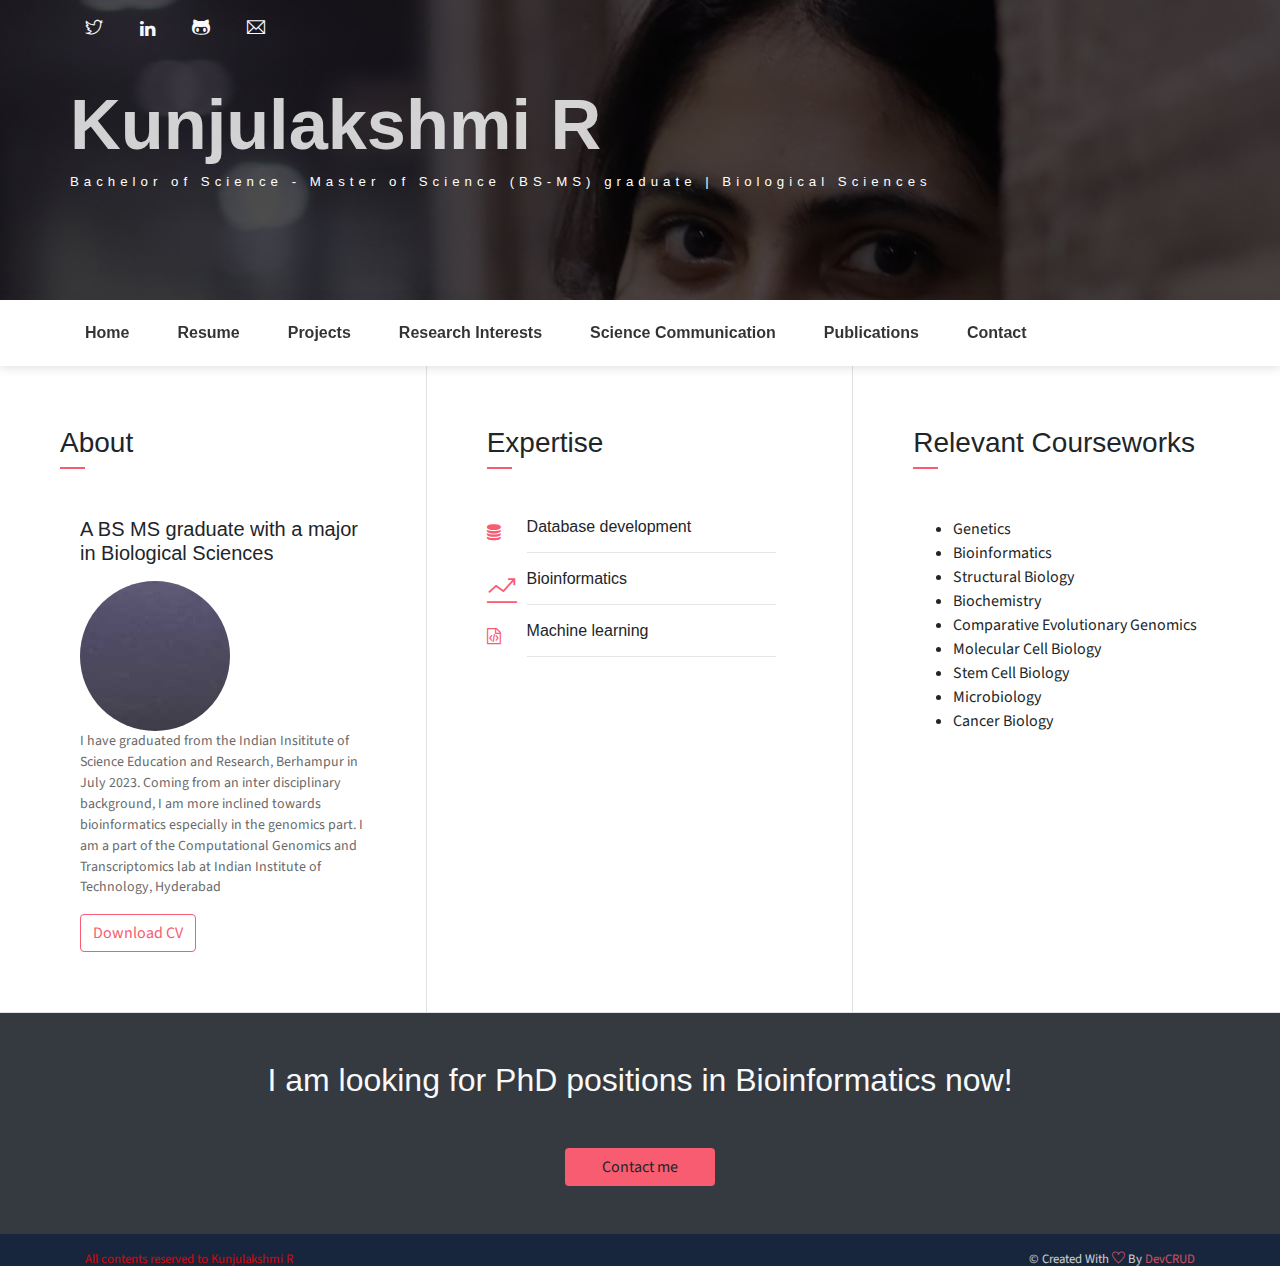
==== index.html @ 65acea6c "Update index.html" ====
<!DOCTYPE html>
<html lang="en">
    <script>
        function includeHTML() {
          var z, i, elmnt, file, xhttp;
          /*loop through a collection of all HTML elements:*/
          z = document.getElementsByTagName("*");
          for (i = 0; i < z.length; i++) {
            elmnt = z[i];
            /*search for elements with a certain atrribute:*/
            file = elmnt.getAttribute("w3-include-html");
            if (file) {
              /*make an HTTP request using the attribute value as the file name:*/
              xhttp = new XMLHttpRequest();
              xhttp.onreadystatechange = function() {
                if (this.readyState == 4) {
                  if (this.status == 200) {elmnt.innerHTML = this.responseText;}
                  if (this.status == 404) {elmnt.innerHTML = "Page not found.";}
                  /*remove the attribute, and call this function once more:*/
                  elmnt.removeAttribute("w3-include-html");
                  includeHTML();
                }
              }      
              xhttp.open("GET", file, true);
              xhttp.send();
              /*exit the function:*/
              return;
            }
          }
        };
        </script>
<!-- Add this in the head section of your HTML file -->
<link rel="stylesheet" href="https://cdnjs.cloudflare.com/ajax/libs/font-awesome/5.15.3/css/all.min.css" integrity="sha512-6/8tP4ZoJWFZbui3t0O7GWCC/5gYkg0q9GxXqfvZk8DeWeufSUG1nGOn4cK7aUpCobv2Xi99NsZYZJ3cRqT8qQ==" crossorigin="anonymous" />

<div w3-include-html="header.html"></div>
    <div class="container-fluid">
        <div id="about" class="row about-section">
            <div class="col-lg-4 about-card">
                
                <h3 class="font-weight-light">About</h3>
                <span class="line mb-5"></span>
                <div class="flex-container">
                
                <div class="text-container">
                <h5 class="mb-3">A BS MS graduate with a major in Biological Sciences</h5>
                    <div class="circle-image-container">
                    <img src="assets/imgs/klr.JPG" alt="" class="circle-img">
                </div>
                <p class="mt-20">I have graduated from the Indian Insititute of Science Education and Research, Berhampur in July 2023. Coming
                    from an inter disciplinary background, I am more inclined towards bioinformatics especially in the genomics part. I am a part of the
                    Computational Genomics and Transcriptomics lab at Indian Institute of Technology, Hyderabad
                </p>
                    <a href="assets/imgs/CV_KunjulakshmiR.pdf" download="Kunjulakshmi_CV.pdf">
    <button class="btn btn-outline-danger"><i class="icon-down-circled2"></i>Download CV</button>
</a>

                <!--<button class="btn btn-outline-danger"><i class="icon-down-circled2 "></i>Download My CV</button>-->
                </div>
                </div>
            </div>
            <div class="col-lg-4 about-card">
                <h3 class="font-weight-light">Expertise</h3>
                <span class="line mb-5"></span>
                <div class="row">
                    <div class="col-1 text-danger pt-1"><i class="fa fa-database"></i></div>
                    <div class="col-10 ml-auto mr-3">
                        <h6>Database development</h6>
                       <!-- <p class="subtitle"> exercitat Repellendus,  corrupt.</p>-->
                        <hr>
                    </div>
                </div>
              
                <div class="row">
                    <!--<div class="col-1 text-danger pt-1"><i class="fa-solid fa-dna"></i></div>-->
                    <div class="col-1 text-danger pt-1"><i class="ti-stats-up icon-lg"></i></div>
                    <div class="col-10 ml-auto mr-3">
                        <h6>Bioinformatics</h6>
                        <!--<p class="subtitle">voluptate commodi illo voluptatib.</p>-->
                        <hr>
                    </div>
                </div>
                <!--<div class="row">
                    <div class="col-1 text-danger pt-1"><i class="fa-brands fa-python"></i></div>
                    <div class="col-10 ml-auto mr-3">
                        <h6>Python programming</h6>
                        <p class="subtitle">voluptate commodi illo voluptatib.</p>
                        <hr>
                    </div>
                </div>-->
                <div class="row">
                    <div class="col-1 text-danger pt-1"><i class="fa fa-file-code-o"></i></div>
                    <div class="col-10 ml-auto mr-3">
                        <h6>Machine learning</h6>
                        <!--<p class="subtitle">voluptate commodi illo voluptatib.</p>-->
                        <hr>
                    </div>
                </div>
            </div>
            <div class="col-lg-4 about-card">
                <h3 class="font-weight-light">Relevant Courseworks</h3>
                <span class="line mb-5"></span>
<ul>
    <li>Genetics</li>
    <li>Bioinformatics</li>
    <li>Structural Biology</li>
    <li>Biochemistry</li>
    <li>Comparative Evolutionary Genomics</li>
    <li>Molecular Cell Biology</li>
    <li>Stem Cell Biology</li>
    <li>Microbiology</li>
    <li>Cancer Biology</li>
</ul>
        </div>
    </div>
                <!--<div class="row">
                    <div class="col-10 ml-auto mr-3">
                        <h6>Database development</h6>
                        <hr>
                    </div>
                </div>

                <div class="row">
                    
                    <div class="col-10 ml-auto mr-3">
                        <h6>Web Development</h6>
                     
                        <hr>
                    </div>
                </div>
                <div class="row">
                   
                    <div class="col-10 ml-auto mr-3">
                        <h6>Bioinformatics</h6>
                       
                        <hr>
                    </div>
                </div>
               <div class="row">
                   
                    <div class="col-10 ml-auto mr-3">
                        <h6>Python programming</h6>
                        
                        <hr>
                    </div>
                </div>
                <div class="row">
        
                    <div class="col-10 ml-auto mr-3">
                        <h6>Machine learning</h6>
                        
                        <hr>
                    </div>
                </div>-->
            </div>
        </div>
    </div>



    <!--<section class="section bg-custom-gray" id="price">
        <div class="container">
            <h1 class="mb-5"><span class="text-danger">Packs</span> Pricing</h1>
            <div class="row align-items-center">
                <div class="col-md-6 col-lg-3">
                    <div class="price-card text-center mb-4">
                        <h3 class="price-card-title">Free</h3>
                        <div class="price-card-cost">
                            <sup class="ti-money"></sup>
                            <span class="num">0</span>
                            <span class="date">MO</span>
                        </div>
                        <ul class="list">
                            <li class="list-item">5 <span class="text-muted">Project</span></li>
                            <li class="list-item">1GB <span class="text-muted">Storage</span></li>
                            <li class="list-item"><span class="text-muted">No Domain</span></li>
                            <li class="list-item">1 <span class="text-muted">User</span></li>
                        </ul>
                        <button class="btn btn-primary btn-rounded w-lg">Subscribe</button>
                    </div>
                </div>
                <div class="col-md-6 col-lg-3">
                    <div class="price-card text-center mb-4">
                        <h3 class="price-card-title">Basic</h3>
                        <div class="price-card-cost">
                            <sup class="ti-money"></sup>
                            <span class="num">10</span>
                            <span class="date">MO</span>
                        </div>
                        <ul class="list">
                            <li class="list-item">50 <span class="text-muted">Project</span></li>
                            <li class="list-item">10GB <span class="text-muted">Storage</span></li>
                            <li class="list-item">1<span class="text-muted">Domain</span></li>
                            <li class="list-item">5 <span class="text-muted">User</span></li>
                        </ul>
                        <button class="btn btn-primary btn-rounded w-lg">Subscribe</button>
                    </div>
                </div>
                <div class="col-md-6 col-lg-3">
                    <div class="price-card text-center price-card-requried mb-4">
                        <h3 class="price-card-title">Exclusive</h3>
                        <div class="price-card-cost">
                            <sup class="ti-money"></sup>
                            <span class="num">25</span>
                            <span class="date">MO</span>
                        </div>
                        <ul class="list">
                            <li class="list-item">150 <span class="text-muted">Project</span></li>
                            <li class="list-item">15GB <span class="text-muted">Storage</span></li>
                            <li class="list-item">5<span class="text-muted"> Domain</span></li>
                            <li class="list-item">15<span class="text-muted">User</span></li>
                        </ul>
                        <button class="btn btn-primary btn-rounded w-lg">Subscribe</button>
                    </div>
                </div>
                <div class="col-md-6 col-lg-3">
                    <div class="price-card text-center mb-4">
                        <h3 class="price-card-title">Pro</h3>
                        <div class="price-card-cost">
                            <sup class="ti-money"></sup>
                            <span class="num">99</span>
                            <span class="date">MO</span>
                        </div>
                        <ul class="list">
                            <li class="list-item">500 <span class="text-muted">Project</span></li>
                            <li class="list-item">1000GB <span class="text-muted">Storage</span></li>
                            <li class="list-item">10<span class="text-muted"> Domain</span></li>
                            <li class="list-item">Unlimite<span class="text-muted">User</span></li>
                        </ul>
                        <button class="btn btn-primary btn-rounded w-lg">Subscribe</button>
                    </div>
                </div>
            </div>
        </div>
    </section>-->


    <!--<section class="section bg-custom-gray" id="portfolio">
        <div class="container">
            <h1 class="mb-5"><span class="text-danger">My</span> Portfolio</h1>
            <div class="portfolio">
                <div class="filters">
                    <a href="#" data-filter=".new" class="active">
                        New
                    </a>
                    <a href="#" data-filter=".advertising">
                        Advertising
                    </a>
                    <a href="#" data-filter=".branding">
                        Branding
                    </a>
                    <a href="#" data-filter=".web">
                        Web
                    </a>
                </div>
                <div class="portfolio-container"> 
                    <div class="col-md-6 col-lg-4 web new">
                        <div class="portfolio-item">
                            <img src="assets/imgs/web-1.jpg" class="img-fluid" alt="Download free bootstrap 4 admin dashboard, free boootstrap 4 templates">
                            <div class="content-holder">
                                <a class="img-popup" href="assets/imgs/web-1.jpg"></a>
                                <div class="text-holder">
                                    <h6 class="title">WEB</h6>
                                    <p class="subtitle">Expedita corporis doloremque velit in totam!</p>
                                </div>
                            </div>   
                        </div>             
                    </div>
                    <div class="col-md-6 col-lg-4 web new">
                        <div class="portfolio-item">
                            <img src="assets/imgs/web-2.jpg" class="img-fluid" alt="Download free bootstrap 4 admin dashboard, free boootstrap 4 templates">
                            <div class="content-holder">
                                <a class="img-popup" href="assets/imgs/web-2.jpg"></a>
                                <div class="text-holder">
                                    <h6 class="title">WEB</h6>
                                    <p class="subtitle">Expedita corporis doloremque velit in totam!</p>
                                </div>
                            </div> 
                        </div>                         
                    </div>
                    <div class="col-md-6 col-lg-4 advertising new">
                        <div class="portfolio-item">
                            <img src="assets/imgs/advertising-2.jpg" class="img-fluid" alt="Download free bootstrap 4 admin dashboard, free boootstrap 4 templates">                         
                            <div class="content-holder">
                                <a class="img-popup" href="assets/imgs/advertising-2.jpg"></a>
                                <div class="text-holder">
                                    <h6 class="title">ADVERSTISING</h6>
                                    <p class="subtitle">Expedita corporis doloremque velit in totam!</p>
                                </div>
                            </div>    
                        </div>              
                    </div> 
                    <div class="col-md-6 col-lg-4 web">
                        <div class="portfolio-item">
                            <img src="assets/imgs/web-4.jpg" class="img-fluid" alt="Download free bootstrap 4 admin dashboard, free boootstrap 4 templates">
                            <div class="content-holder">
                                <a class="img-popup" href="assets/imgs/web-4.jpg"></a>
                                <div class="text-holder">
                                    <h6 class="title">WEB</h6>
                                    <p class="subtitle">Expedita corporis doloremque velit in totam!</p>
                                </div>
                            </div>
                        </div>                                                     
                    </div>

                    <div class="col-md-6 col-lg-4 advertising"> 
                        <div class="portfolio-item">
                            <img src="assets/imgs/advertising-1.jpg" class="img-fluid" alt="Download free bootstrap 4 admin dashboard, free boootstrap 4 templates">                               
                            <div class="content-holder">
                                <a class="img-popup" href="assets/imgs/advertising-1.jpg"></a>
                                <div class="text-holder">
                                    <h6 class="title">ADVERSITING</h6>
                                    <p class="subtitle">Expedita corporis doloremque velit in totam!</p>
                                </div>
                            </div>
                        </div>                                                       
                    </div> 
                    <div class="col-md-6 col-lg-4 web new">
                        <div class="portfolio-item">
                            <img src="assets/imgs/web-3.jpg" class="img-fluid" alt="Download free bootstrap 4 admin dashboard, free boootstrap 4 templates">  
                           <div class="content-holder">
                                <a class="img-popup" href="assets/imgs/web-3.jpg"></a>
                                <div class="text-holder">
                                    <h6 class="title">WEB</h6>
                                    <p class="subtitle">Expedita corporis doloremque velit in totam!</p>
                                </div>
                            </div>
                        </div>                                                     
                    </div>
                    <div class="col-md-6 col-lg-4 advertising new">
                        <div class="portfolio-item">
                            <img src="assets/imgs/advertising-3.jpg" class="img-fluid" alt="Download free bootstrap 4 admin dashboard, free boootstrap 4 templates">       
                           <div class="content-holder">
                                <a class="img-popup" href="assets/imgs/advertising-3.jpg"></a>
                                <div class="text-holder">
                                    <h6 class="title">ADVERSITING</h6>
                                    <p class="subtitle">Expedita corporis doloremque velit in totam!</p>
                                </div>
                            </div>
                        </div>                                                       
                    </div> 
                    <div class="col-md-6 col-lg-4 advertising new"> 
                        <div class="portfolio-item">
                            <img src="assets/imgs/advertising-4.jpg" class="img-fluid" alt="Download free bootstrap 4 admin dashboard, free boootstrap 4 templates">            
                            <div class="content-holder">
                                <a class="img-popup" href="assets/imgs/advertising-4.jpg"></a>
                                <div class="text-holder">
                                    <h6 class="title">ADVERTISING</h6>
                                    <p class="subtitle">Expedita corporis doloremque velit in totam!</p>
                                </div>
                            </div>
                        </div>
                                
                    </div> 
                    <div class="col-md-6 col-lg-4 branding new">
                        <div class="portfolio-item">
                            <img src="assets/imgs/branding-1.jpg" class="img-fluid" alt="Download free bootstrap 4 admin dashboard, free boootstrap 4 templates">                        
                            <div class="content-holder">
                                <a class="img-popup" href="assets/imgs/branding-1.jpg"></a>
                                <div class="text-holder">
                                    <h6 class="title">BRANDING</h6>
                                    <p class="subtitle">Expedita corporis doloremque velit in totam!</p>
                                </div>
                            </div> 
                        </div>
                    </div> 
                    <div class="col-md-6 col-lg-4 branding">
                        <div class="portfolio-item">
                            <img src="assets/imgs/branding-2.jpg" class="img-fluid" alt="Download free bootstrap 4 admin dashboard, free boootstrap 4 templates">  
                            <div class="content-holder">
                                <a class="img-popup" href="assets/imgs/branding-2.jpg"></a>
                                <div class="text-holder">
                                    <h6 class="title">BRANDING</h6>
                                    <p class="subtitle">Expedita corporis doloremque velit in totam!</p>
                                </div>
                            </div>
                        </div>                                                     
                    </div> 
                    <div class="col-md-6 col-lg-4 branding new">
                        <div class="portfolio-item">
                            <img src="assets/imgs/branding-3.jpg" class="img-fluid" alt="Download free bootstrap 4 admin dashboard, free boootstrap 4 templates">   
                            <div class="content-holder">
                                <a class="img-popup" href="assets/imgs/branding-3.jpg"></a>
                                <div class="text-holder">
                                    <h6 class="title">BRANDING</h6>
                                    <p class="subtitle">Expedita corporis doloremque velit in totam!</p>
                                </div>
                            </div>
                        </div>                                                    
                    </div> 
                    <div class="col-md-6 col-lg-4 branding">
                        <div class="portfolio-item">
                            <img src="assets/imgs/branding-4.jpg" class="img-fluid" alt="Download free bootstrap 4 admin dashboard, free boootstrap 4 templates">                      
                            <div class="content-holder">
                                <a class="img-popup" href="assets/imgs/branding-4.jpg"></a>
                                <div class="text-holder">
                                    <h6 class="title">BRANDING</h6>
                                    <p class="subtitle">Expedita corporis doloremque velit in totam!</p>
                                </div>
                            </div>
                        </div>                                                      
                    </div> 
                    <div class="col-md-6 col-lg-4 branding">
                        <div class="portfolio-item">
                            <img src="assets/imgs/branding-5.jpg" class="img-fluid" alt="Download free bootstrap 4 admin dashboard, free boootstrap 4 templates">          
                            <div class="content-holder">
                                <a class="img-popup" href="assets/imgs/branding-5.jpg"></a>
                                <div class="text-holder">
                                    <h6 class="title">BRANDING</h6>
                                    <p class="subtitle">Expedita corporis doloremque velit in totam!</p>
                                </div>
                            </div>
                        </div>                                                   
                    </div>
                </div> 
            </div>  
        </div>            
    </section>
   End of portfolio section -->



    <!--<div class="section contact" id="contact">
       
        <div class="container">
            <div class="row">
                <div class="col-lg-8">
                    <div class="contact-form-card">
                        <h4 class="contact-title">Send a message</h4>
                        <form action="">
                            <div class="form-group">
                                <input  class="form-control" type="text" placeholder="Name *" required>
                            </div>
                            <div class="form-group">
                                <input class="form-control" type="email" placeholder="Email *" required>
                            </div>
                            <div class="form-group">
                                <textarea class="form-control" id=" placeholder="Message *" rows="7" required></textarea>
                            </div>
                            <div class="form-group ">
                                <button type="submit" class="form-control btn btn-primary" >Send Message</button>
                            </div>
                        </form>
                    </div>
                </div>
                <div class="col-lg-4">
                    <div class="contact-info-card">
                        <h4 class="contact-title">Get in touch</h4>
                        <div class="row mb-2">
                            <div class="col-1 pt-1 mr-1">
                                <i class="ti-mobile icon-md"></i>
                            </div>
                            <div class="col-10 ">
                                <h6 class="d-inline">Phone : <br> <span class="text-muted">+ (123) 456-789</span></h6>
                            </div>
                        </div>
                        <div class="row mb-2">
                            <div class="col-1 pt-1 mr-1">
                                <i class="ti-map-alt icon-md"></i>
                            </div>
                            <div class="col-10">
                                <h6 class="d-inline">Address :<br> <span class="text-muted">12345 Fake ST NoWhere AB Country.</span></h6>
                            </div>
                        </div>
                        <div class="row mb-2">
                            <div class="col-1 pt-1 mr-1">
                                <i class="ti-envelope icon-md"></i>
                            </div>
                            <div class="col-10">
                                <h6 class="d-inline">Email :<br> <span class="text-muted">info@website.com</span></h6>
                            </div>
                        </div>
                        <ul class="social-icons pt-4">
                            <li class="social-item"><a class="social-link text-dark" href="#"><i class="ti-facebook" aria-hidden="true"></i></a></li>
                            <li class="social-item"><a class="social-link text-dark" href="#"><i class="ti-twitter" aria-hidden="true"></i></a></li>
                            <li class="social-item"><a class="social-link text-dark" href="#"><i class="ti-google" aria-hidden="true"></i></a></li>
                            <li class="social-item"><a class="social-link text-dark" href="#"><i class="ti-instagram" aria-hidden="true"></i></a></li>
                            <li class="social-item"><a class="social-link text-dark" href="#"><i class="ti-github" aria-hidden="true"></i></a></li>
                        </ul> 
                    </div>
                </div>
            </div>

        </div>
    </div>-->
<script>
        includeHTML();
        </script>
 </div>

      <div id="footerContainer">
        <!-- The footer content will be inserted here using JavaScript -->
    </div>

    <script>
        // Use JavaScript to load and insert the footer content
        var footerContainer = document.getElementById("footerContainer");
        var xhr = new XMLHttpRequest();

        xhr.onreadystatechange = function() {
            if (xhr.readyState === 4 && xhr.status === 200) {
                footerContainer.innerHTML = xhr.responseText;
            }
        };

        xhr.open("GET", "footer.html", true);
        xhr.send();
    </script>
<script src="https://code.jquery.com/jquery-3.3.1.slim.min.js"></script>
    <script src="https://cdnjs.cloudflare.com/ajax/libs/popper.js/1.14.7/umd/popper.min.js"></script>
    <script src="https://stackpath.bootstrapcdn.com/bootstrap/4.3.1/js/bootstrap.min.js"></script>
 
</body>
</html>
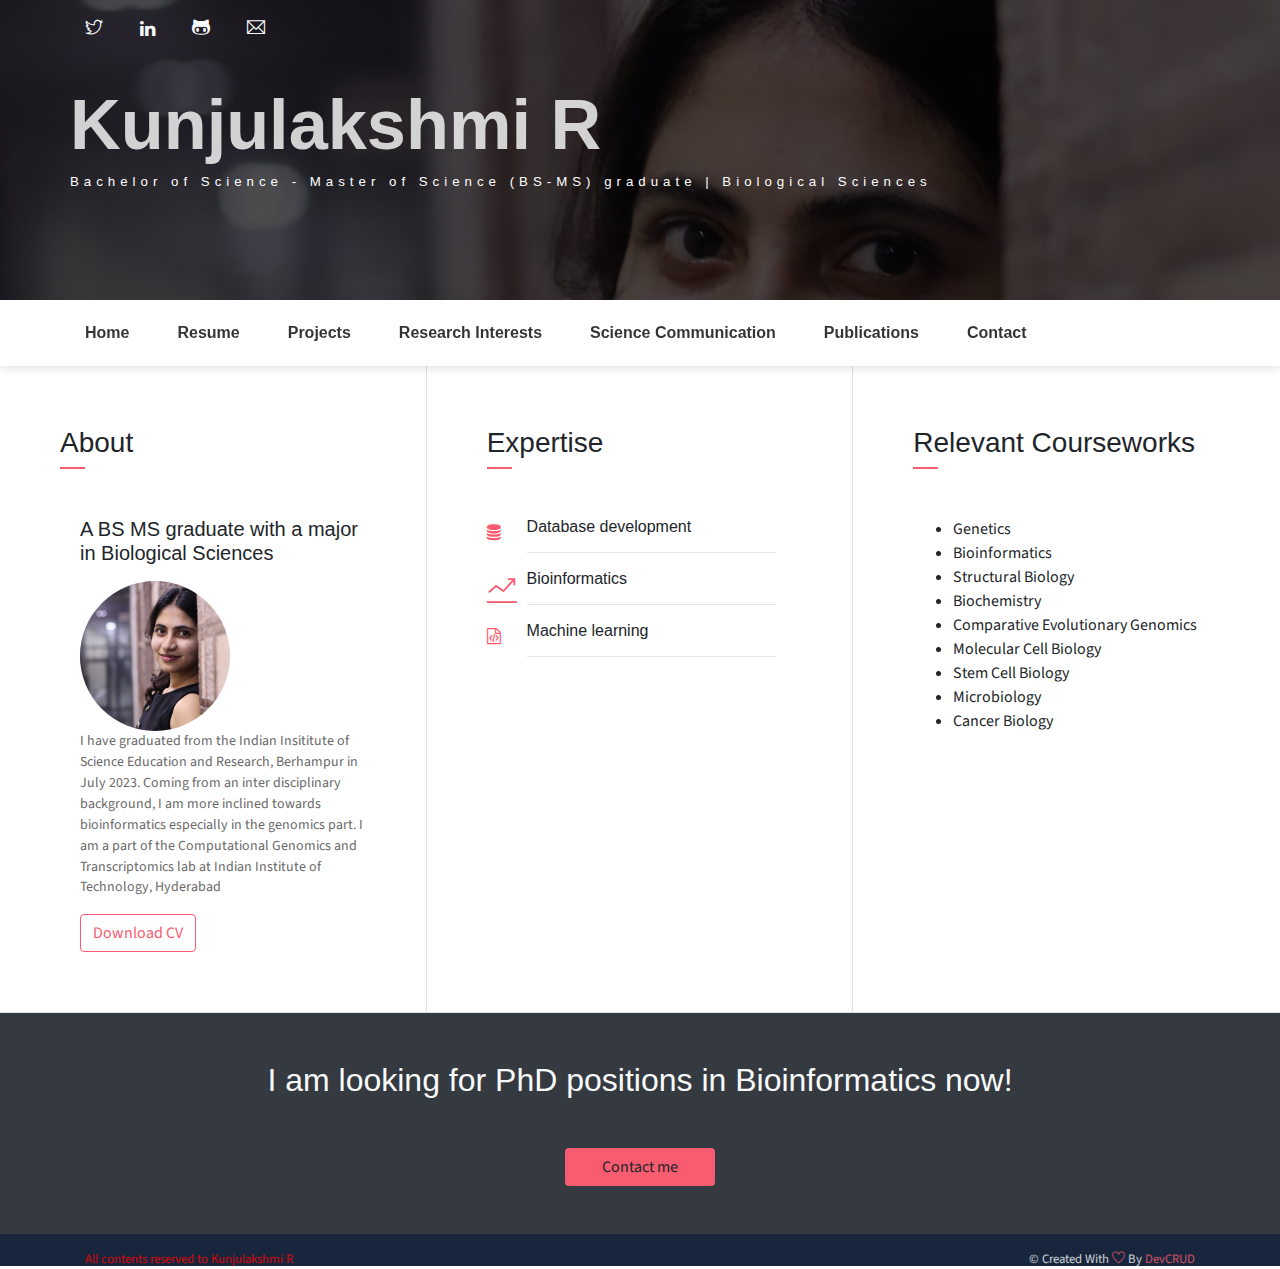
==== commit df87d3be: "Update index.html" ====
--- a/index.html
+++ b/index.html
@@ -44,7 +44,7 @@
                 <div class="text-container">
                 <h5 class="mb-3">A BS MS graduate with a major in Biological Sciences</h5>
                     <div class="circle-image-container">
-                    <img src="assets/imgs/klr.JPG" alt="" class="circle-img">
+                    <img src="assets/imgs/klr.JPG" alt="Your Image" class="circle-image">
                 </div>
                 <p class="mt-20">I have graduated from the Indian Insititute of Science Education and Research, Berhampur in July 2023. Coming
                     from an inter disciplinary background, I am more inclined towards bioinformatics especially in the genomics part. I am a part of the
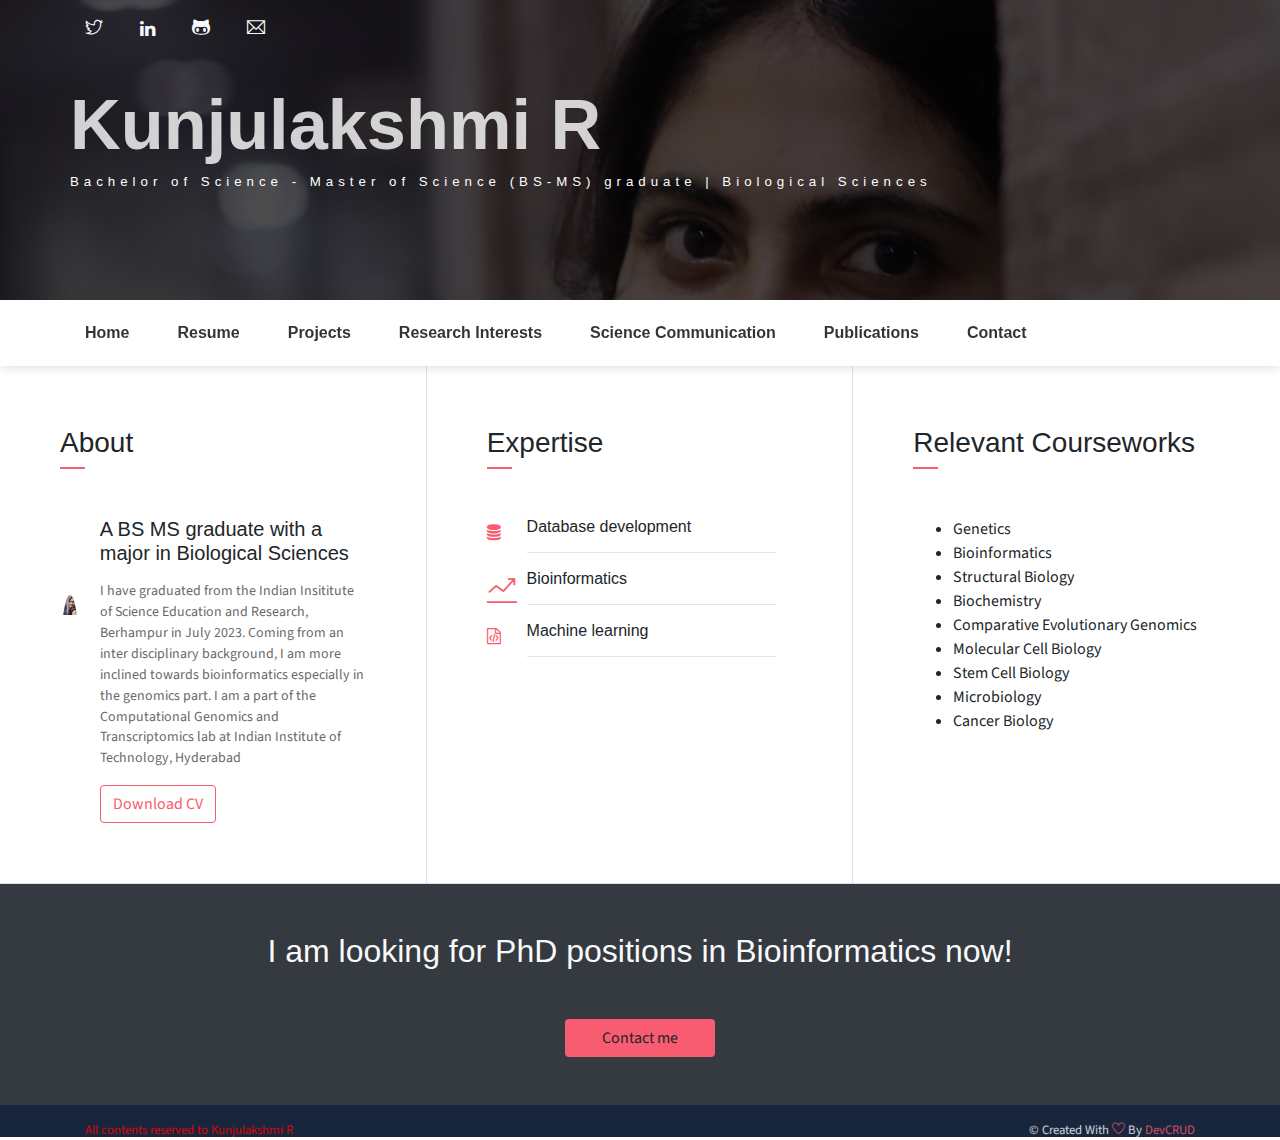
==== commit 2b17ef72: "Update index.html" ====
--- a/index.html
+++ b/index.html
@@ -40,12 +40,12 @@
                 <h3 class="font-weight-light">About</h3>
                 <span class="line mb-5"></span>
                 <div class="flex-container">
-                
+                 <div class="circle-image-container">
+                    <img src="assets/imgs/klr.JPG" alt="Your Image" class="circle-image">
+                </div>
                 <div class="text-container">
                 <h5 class="mb-3">A BS MS graduate with a major in Biological Sciences</h5>
-                    <div class="circle-image-container">
-                    <img src="assets/imgs/klr.JPG" alt="Your Image" class="circle-image">
-                </div>
+                   
                 <p class="mt-20">I have graduated from the Indian Insititute of Science Education and Research, Berhampur in July 2023. Coming
                     from an inter disciplinary background, I am more inclined towards bioinformatics especially in the genomics part. I am a part of the
                     Computational Genomics and Transcriptomics lab at Indian Institute of Technology, Hyderabad
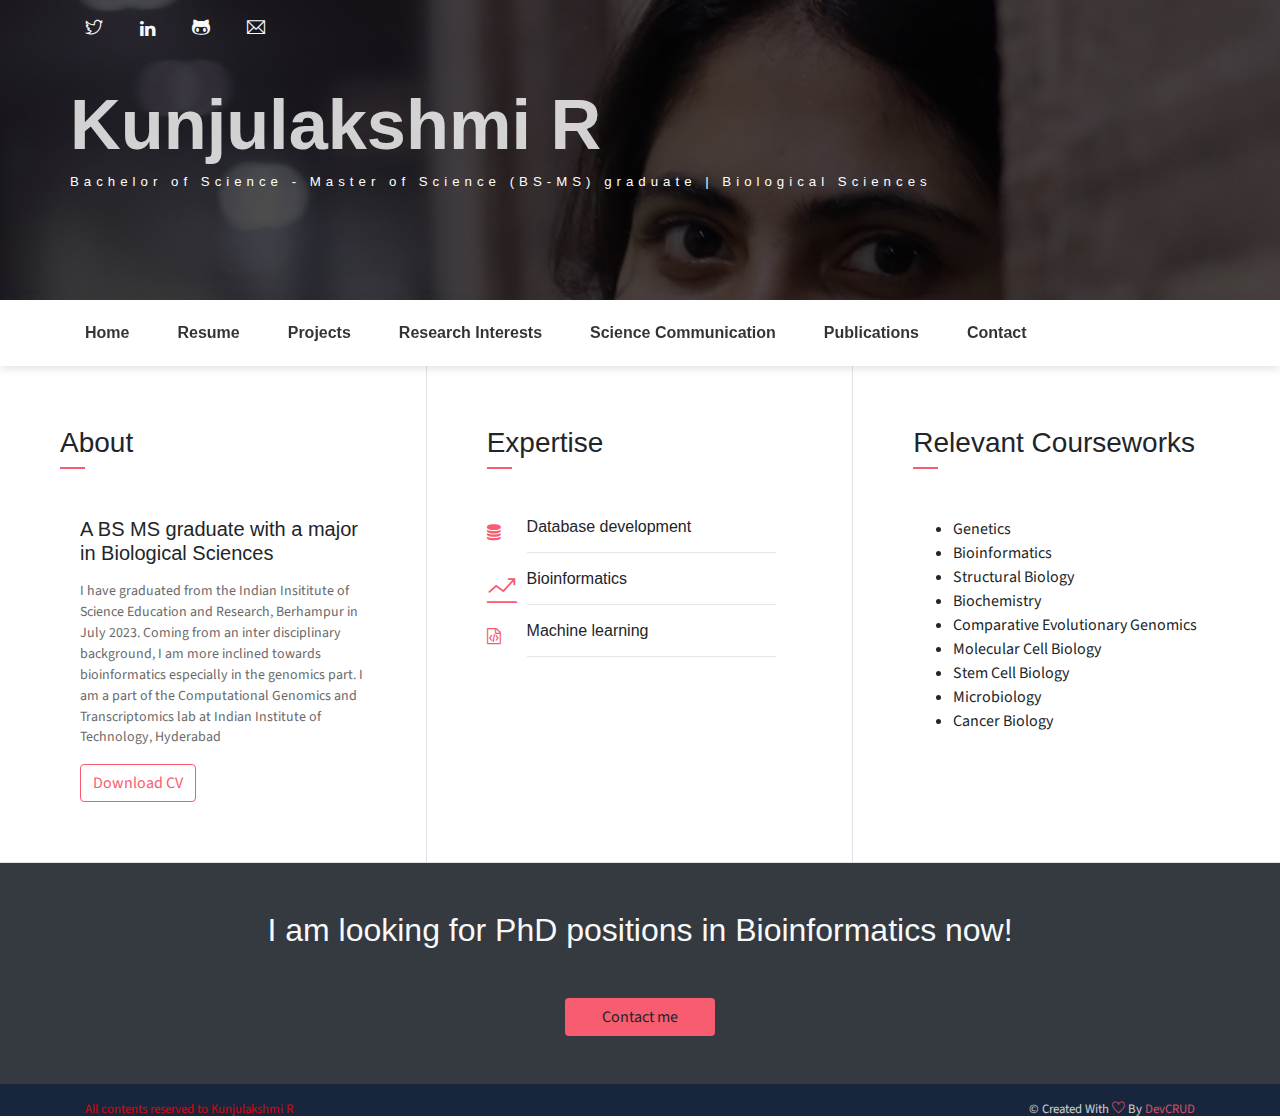
==== commit 4edf4f76: "Update index.html" ====
--- a/index.html
+++ b/index.html
@@ -40,9 +40,9 @@
                 <h3 class="font-weight-light">About</h3>
                 <span class="line mb-5"></span>
                 <div class="flex-container">
-                 <div class="circle-image-container">
+                 <!--<div class="circle-image-container">
                     <img src="assets/imgs/klr.JPG" alt="Your Image" class="circle-image">
-                </div>
+                </div>-->
                 <div class="text-container">
                 <h5 class="mb-3">A BS MS graduate with a major in Biological Sciences</h5>
                    
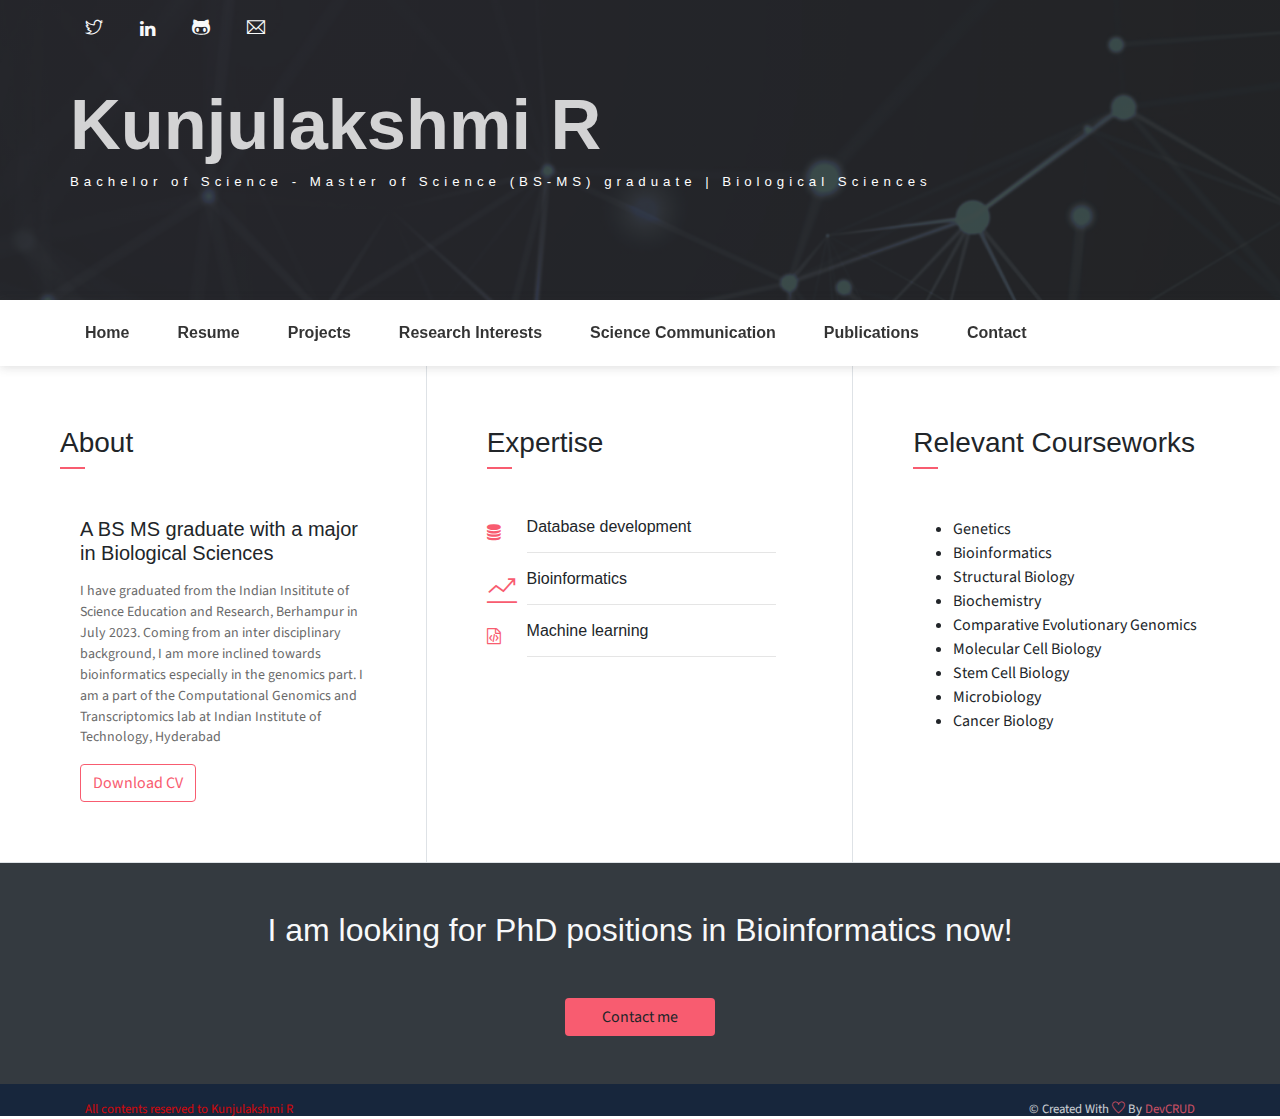
==== commit ecc872ef: "Update index.html" ====
--- a/index.html
+++ b/index.html
@@ -50,7 +50,7 @@
                     from an inter disciplinary background, I am more inclined towards bioinformatics especially in the genomics part. I am a part of the
                     Computational Genomics and Transcriptomics lab at Indian Institute of Technology, Hyderabad
                 </p>
-                    <a href="assets/imgs/CV_KunjulakshmiR.pdf" download="Kunjulakshmi_CV.pdf">
+                    <a href="assets/imgs/CV_KunjulakshmiR.pdf" download="Kunjulakshmi_R_CV_2023.pdf">
     <button class="btn btn-outline-danger"><i class="icon-down-circled2"></i>Download CV</button>
 </a>
 
